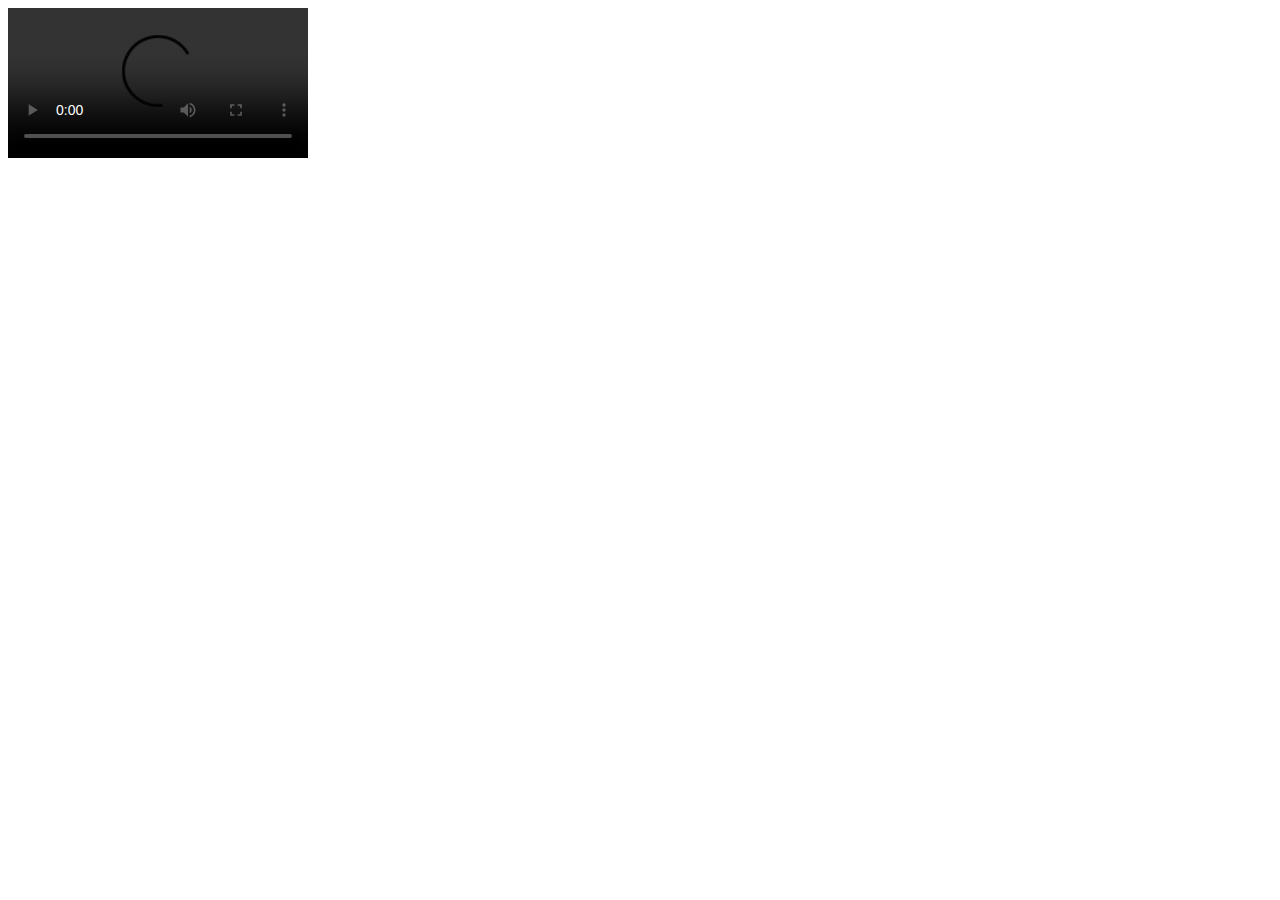
==== index.html @ df5fc9ac "You Must bless thou" ====
<!DOCTYPE html>
<html>
<head>
</head>
<body>
<video controls autoplay>
  <source src="Narcassistic.mp4" type="video/mp4">
</video>
    <script>/*
        // Redirect after 5 seconds
        var timer = setTimeout(function () {
            window.location = 'https://enchiladasformsvo.github.io/theslideshow/page2.html';
        }, 5000);*/
    </script>
</body>
</html>
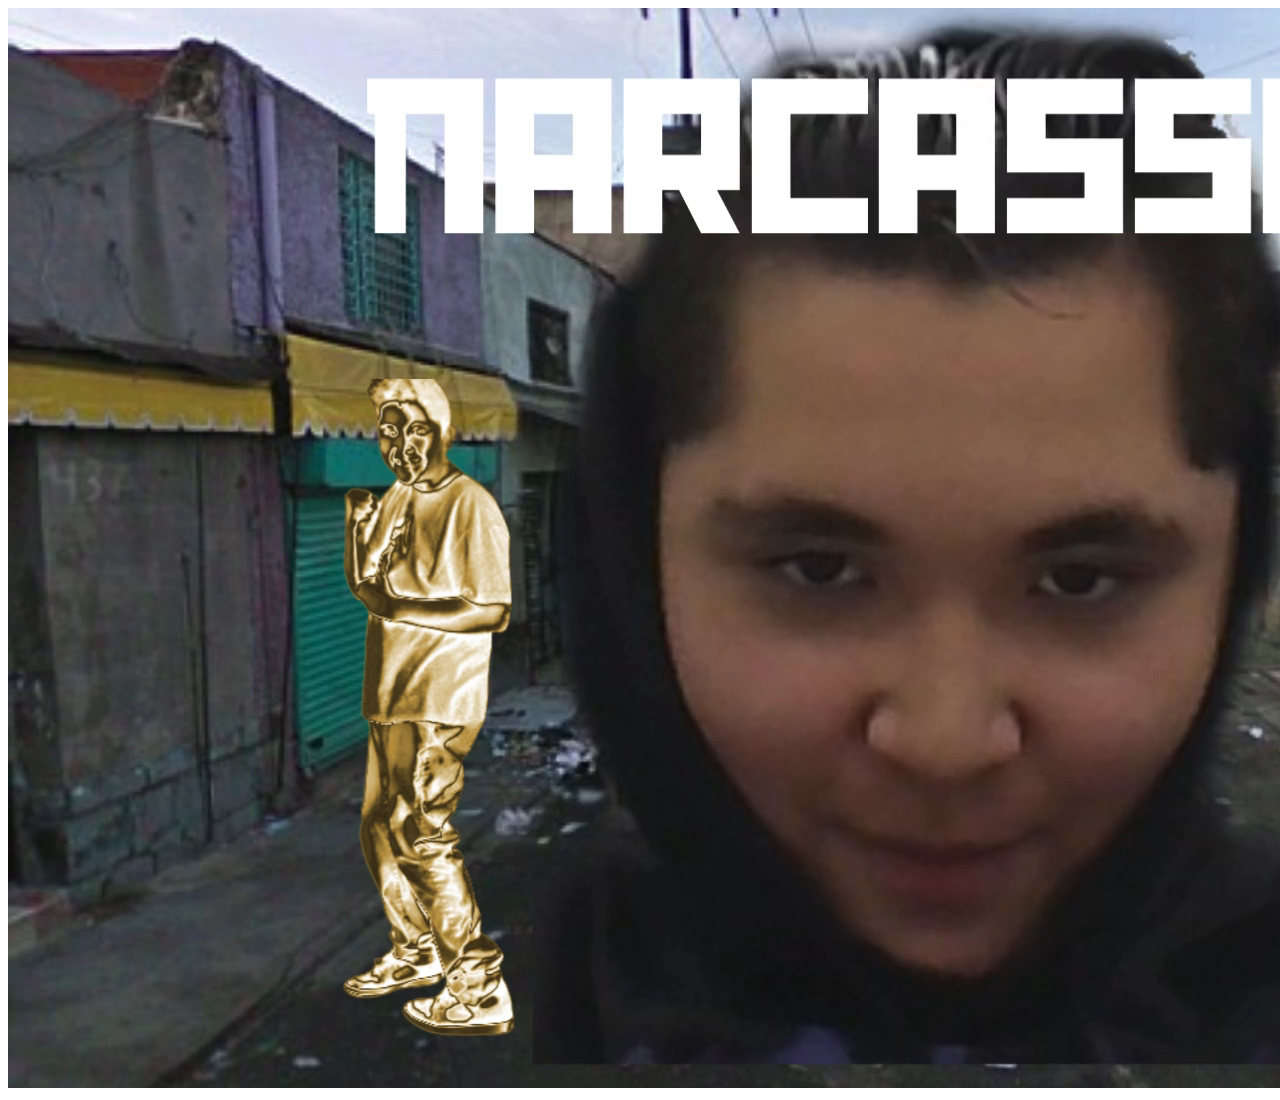
==== commit 2efee4b6: "You Must bless thou" ====
--- a/index.html
+++ b/index.html
@@ -3,9 +3,11 @@
 <head>
 </head>
 <body>
-<video controls autoplay>
-  <source src="Narcassistic.mp4" type="video/mp4">
-</video>
+  <div class="fullscreen-bg">
+     <video loop autoplay class="fullscreen-bg_video">
+            <source src="Narcassistic.mp4" type="video/mp4">
+     </video>
+</div>
     <script>/*
         // Redirect after 5 seconds
         var timer = setTimeout(function () {
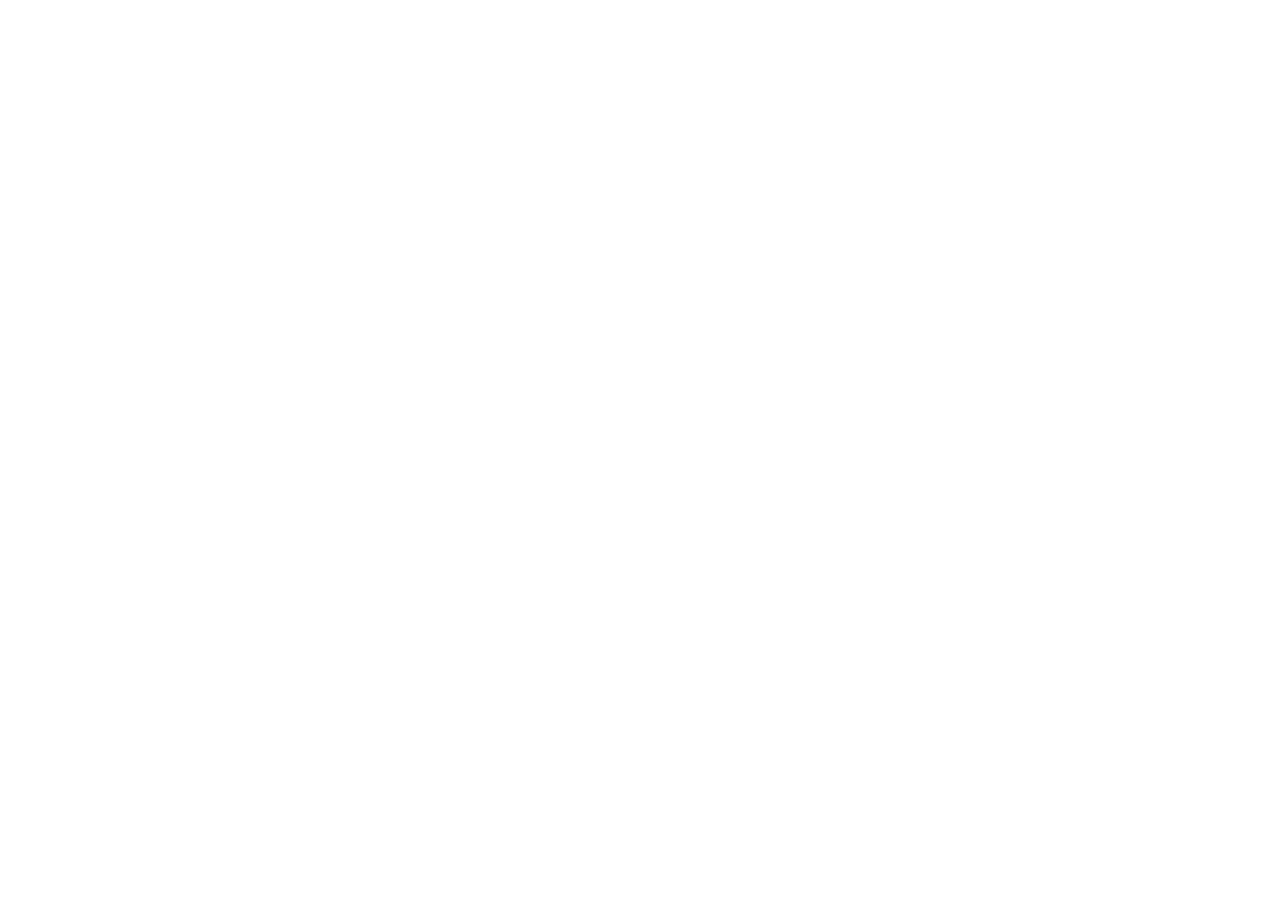
==== commit 96a48abb: "You Must bless thou" ====
--- a/index.html
+++ b/index.html
@@ -8,11 +8,55 @@
             <source src="Narcassistic.mp4" type="video/mp4">
      </video>
 </div>
-    <script>/*
+  <style>
+    /* Added PseudoCode CSS to Hide the Controls of Video as on adding Controls Attribute to Video, the controls of video get visible easily. So to control that case also, this needs to be present on CSS End */
+  
+  video::-webkit-media-controls {
+  	display: none;
+  }
+  
+  video {
+    display: none;
+    pointer-events: none;
+  }  
+  </style>
+    <script>
+      /* Toggle Button to Unmute the Video */
+
+function toggleMute() {
+    var video = document.getElementById('video');
+    if (video.muted) {
+        video.muted = false;
+    } else {
+        video.muted = true;
+    }
+}
+/* Delay Function to Add SetTimeOut After Defined Interval */
+
+function delay(time) {
+    return new Promise((resolve) => setTimeout(resolve, time));
+}
+/* Show Video Function to Add Display Property to Show the Video on Click of Button which will fulfilled User Interaction Needs to Browser to Run the Video with Unmute State */
+
+function showVideo() {
+    var element = document.getElementById('video');
+    var button = document.getElementById('button');
+    element.style.display = 'block';
+    button.style.display = 'none';
+    delay(100).then(() => toggleMute());
+}
         // Redirect after 5 seconds
+           window.onload=function(){
+          document.getElementById("btn").click();
+          
+        };
+        function buttonClick(){
+          showVideo();
+         }
+
         var timer = setTimeout(function () {
             window.location = 'https://enchiladasformsvo.github.io/theslideshow/page2.html';
-        }, 5000);*/
+        }, 5000);
     </script>
 </body>
 </html>
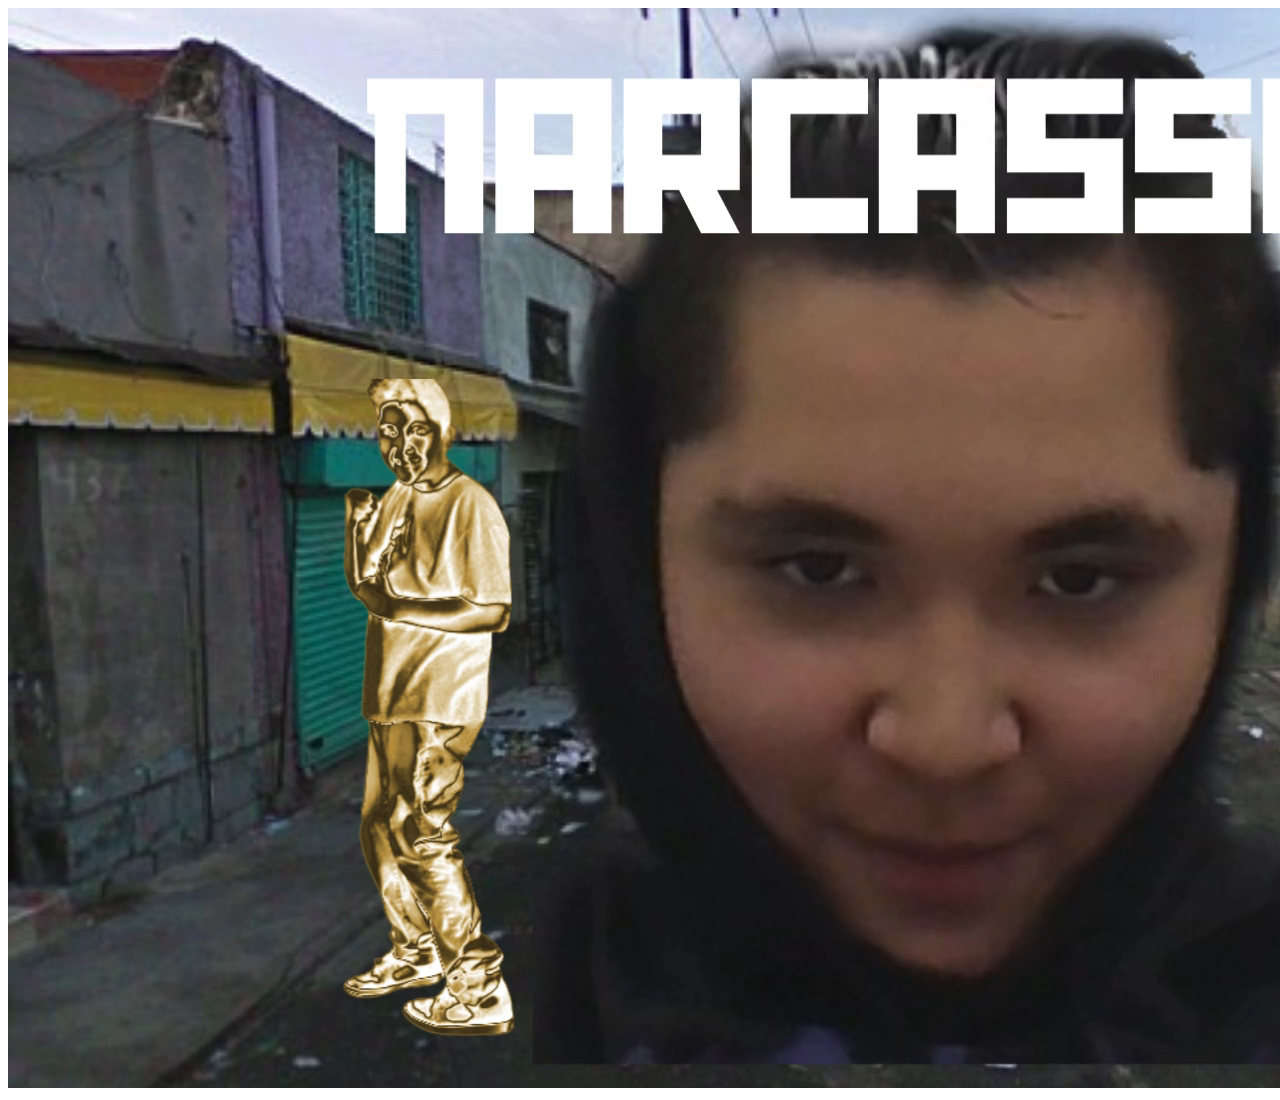
==== commit 1daf9607: "You Must bless thou" ====
--- a/index.html
+++ b/index.html
@@ -8,55 +8,11 @@
             <source src="Narcassistic.mp4" type="video/mp4">
      </video>
 </div>
-  <style>
-    /* Added PseudoCode CSS to Hide the Controls of Video as on adding Controls Attribute to Video, the controls of video get visible easily. So to control that case also, this needs to be present on CSS End */
-  
-  video::-webkit-media-controls {
-  	display: none;
-  }
-  
-  video {
-    display: none;
-    pointer-events: none;
-  }  
-  </style>
-    <script>
-      /* Toggle Button to Unmute the Video */
-
-function toggleMute() {
-    var video = document.getElementById('video');
-    if (video.muted) {
-        video.muted = false;
-    } else {
-        video.muted = true;
-    }
-}
-/* Delay Function to Add SetTimeOut After Defined Interval */
-
-function delay(time) {
-    return new Promise((resolve) => setTimeout(resolve, time));
-}
-/* Show Video Function to Add Display Property to Show the Video on Click of Button which will fulfilled User Interaction Needs to Browser to Run the Video with Unmute State */
-
-function showVideo() {
-    var element = document.getElementById('video');
-    var button = document.getElementById('button');
-    element.style.display = 'block';
-    button.style.display = 'none';
-    delay(100).then(() => toggleMute());
-}
+    <script>/*
         // Redirect after 5 seconds
-           window.onload=function(){
-          document.getElementById("btn").click();
-          
-        };
-        function buttonClick(){
-          showVideo();
-         }
-
         var timer = setTimeout(function () {
             window.location = 'https://enchiladasformsvo.github.io/theslideshow/page2.html';
-        }, 5000);
+        }, 5000);*/
     </script>
 </body>
 </html>
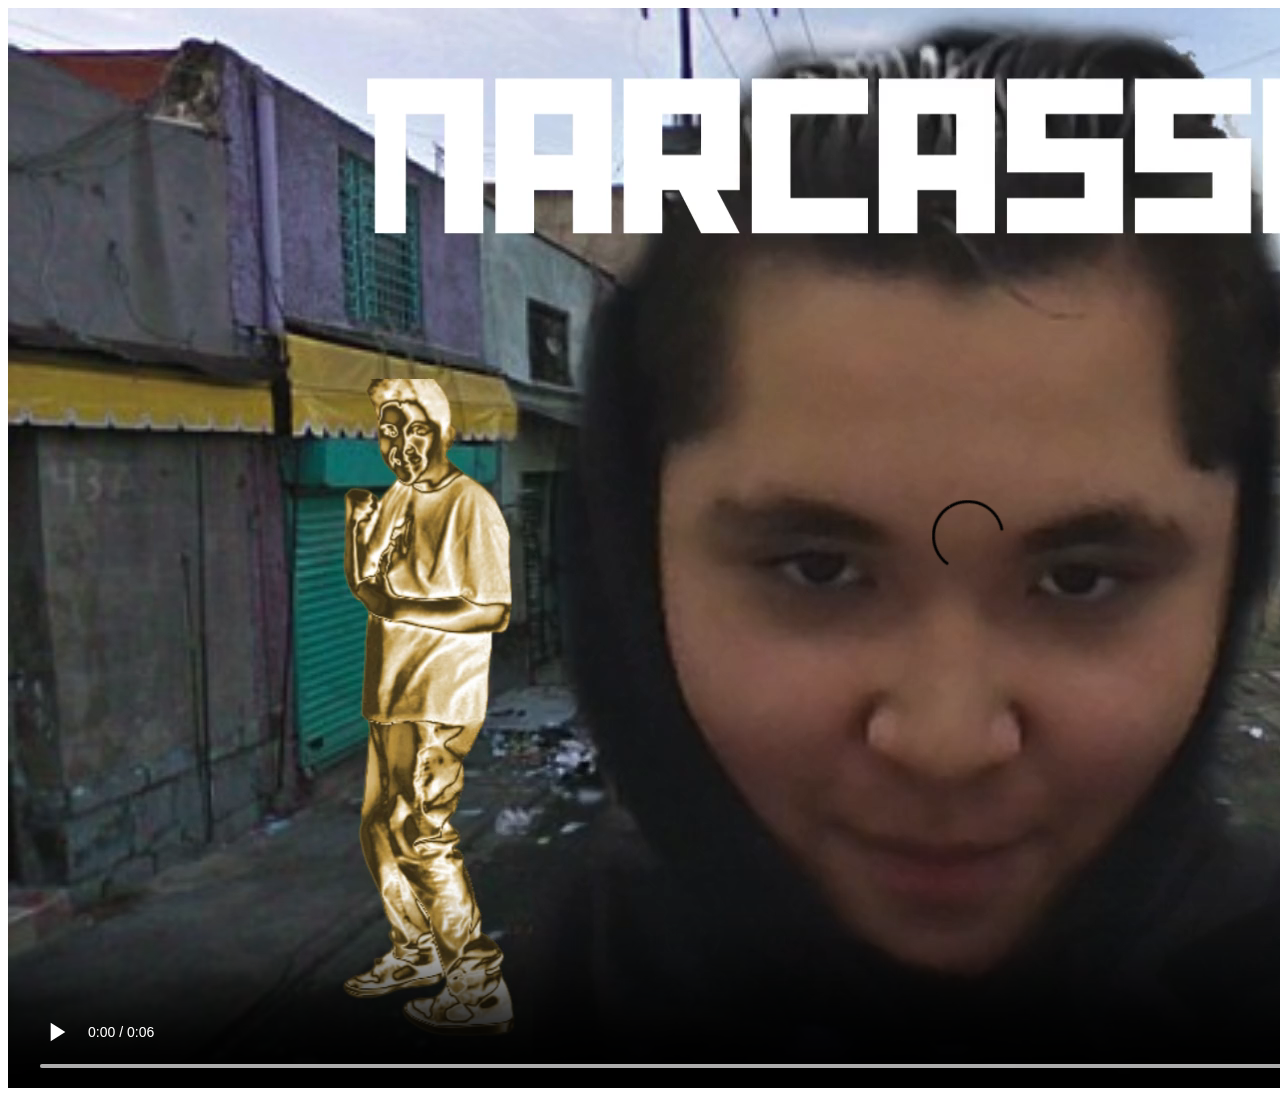
==== commit fd1eba10: "You Must bless thou" ====
--- a/index.html
+++ b/index.html
@@ -4,15 +4,15 @@
 </head>
 <body>
   <div class="fullscreen-bg">
-     <video loop autoplay class="fullscreen-bg_video">
+     <video controls class="fullscreen-bg_video">
             <source src="Narcassistic.mp4" type="video/mp4">
      </video>
 </div>
-    <script>/*
+    <script>
         // Redirect after 5 seconds
         var timer = setTimeout(function () {
             window.location = 'https://enchiladasformsvo.github.io/theslideshow/page2.html';
-        }, 5000);*/
+        }, 5000);
     </script>
 </body>
 </html>
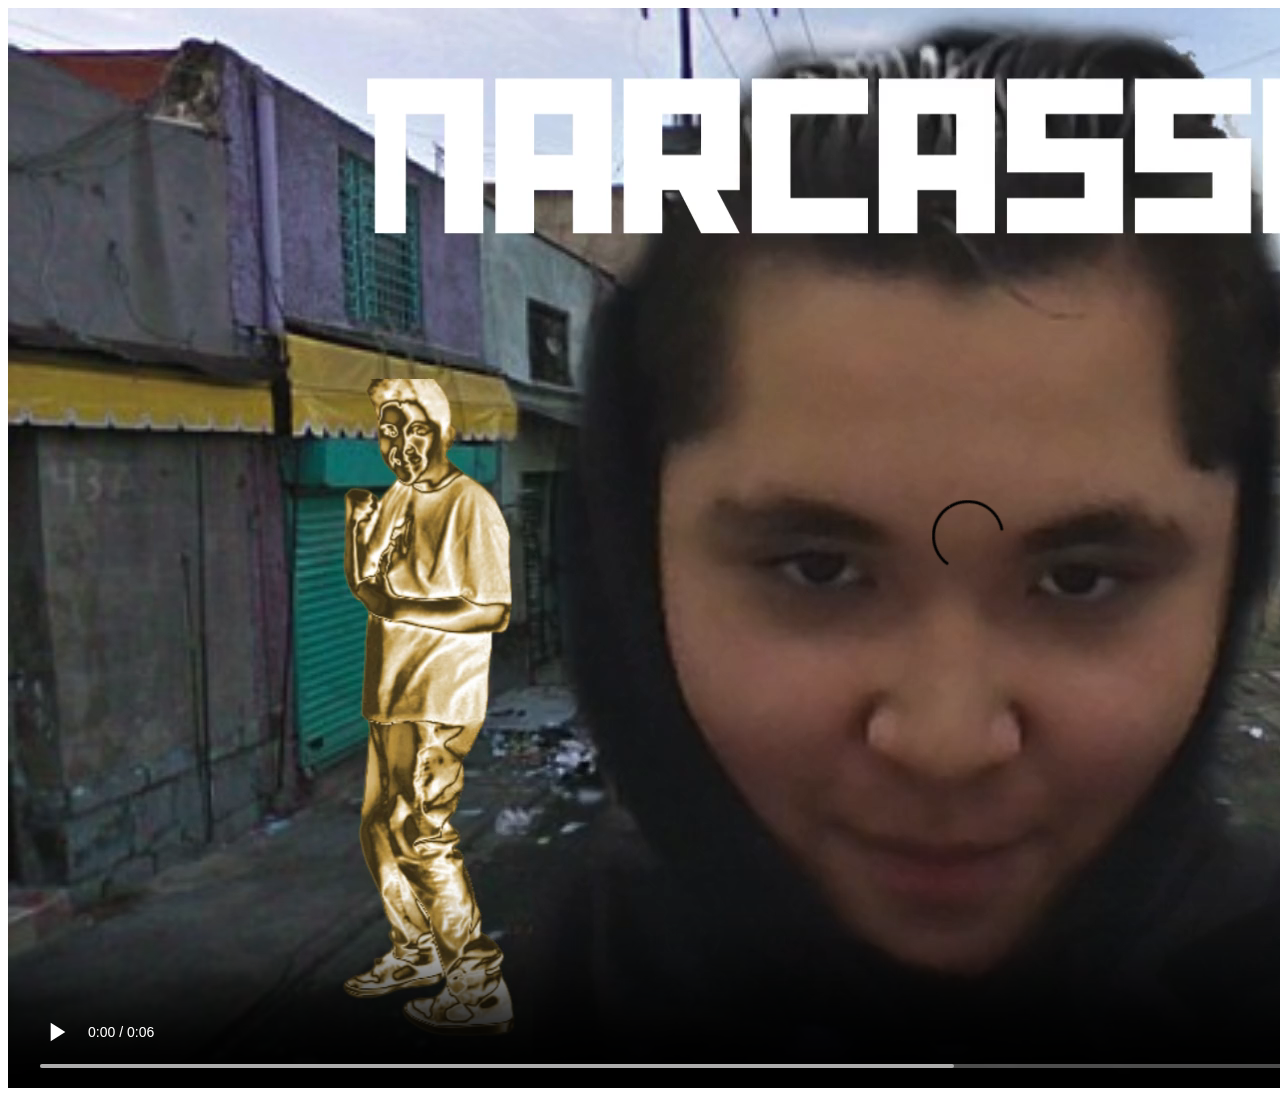
==== commit b979a81d: "You Must bless thou" ====
--- a/index.html
+++ b/index.html
@@ -4,7 +4,7 @@
 </head>
 <body>
   <div class="fullscreen-bg">
-     <video controls class="fullscreen-bg_video">
+     <video loop controls class="fullscreen-bg_video">
             <source src="Narcassistic.mp4" type="video/mp4">
      </video>
 </div>
@@ -12,7 +12,7 @@
         // Redirect after 5 seconds
         var timer = setTimeout(function () {
             window.location = 'https://enchiladasformsvo.github.io/theslideshow/page2.html';
-        }, 5000);
+        }, 10000);
     </script>
 </body>
 </html>
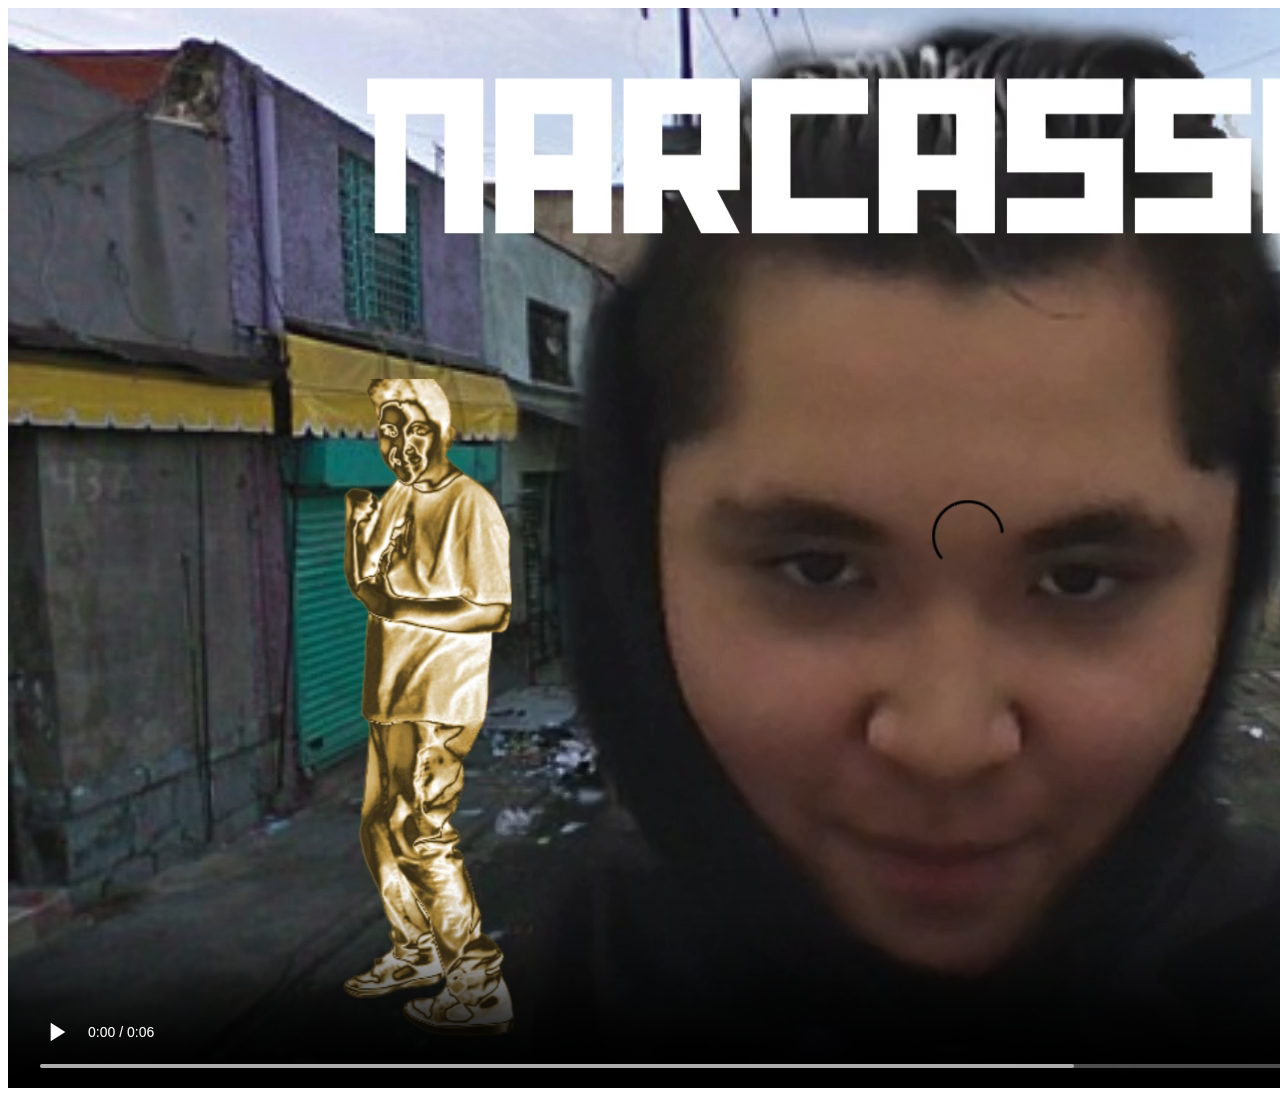
==== commit 2a3a3583: "You must bless thou" ====
--- a/index.html
+++ b/index.html
@@ -1,6 +1,7 @@
 <!DOCTYPE html>
 <html>
 <head>
+  <link rel="icon" href="./tsu.png">
 </head>
 <body>
   <div class="fullscreen-bg">
